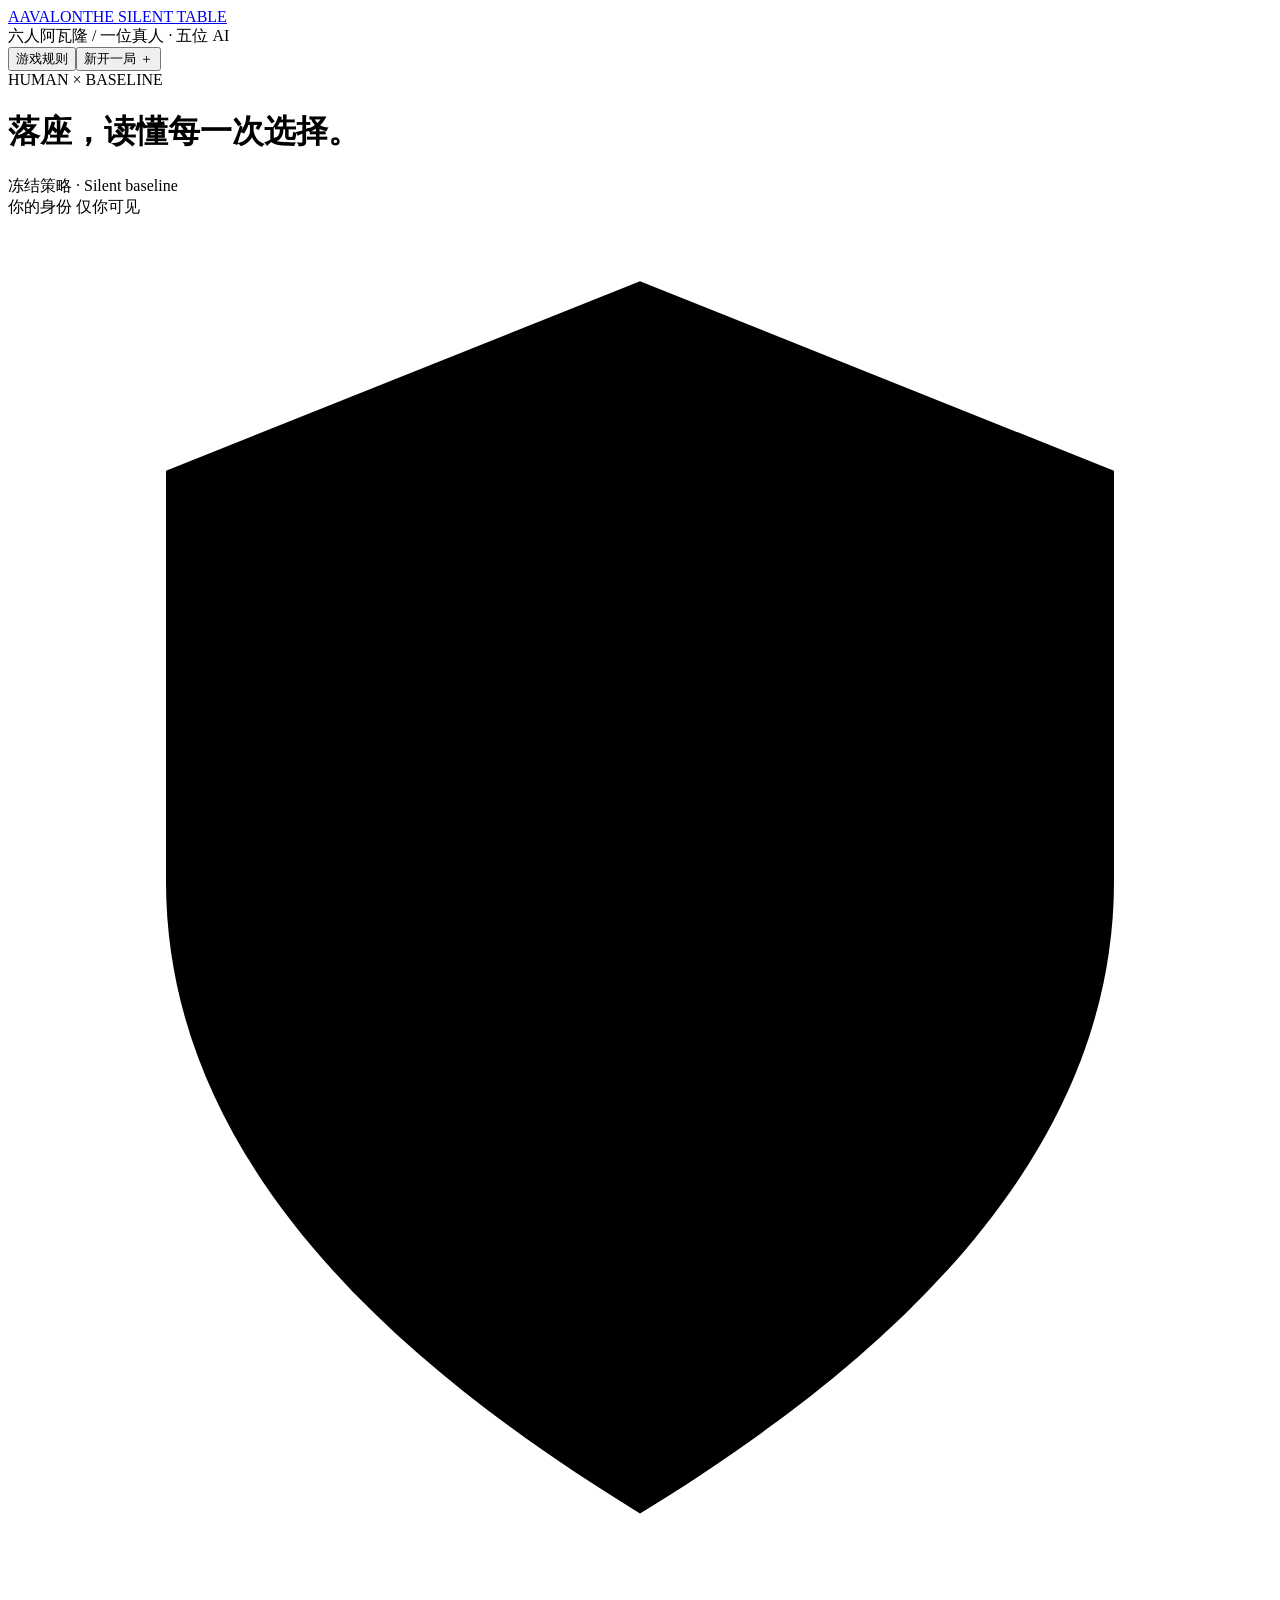
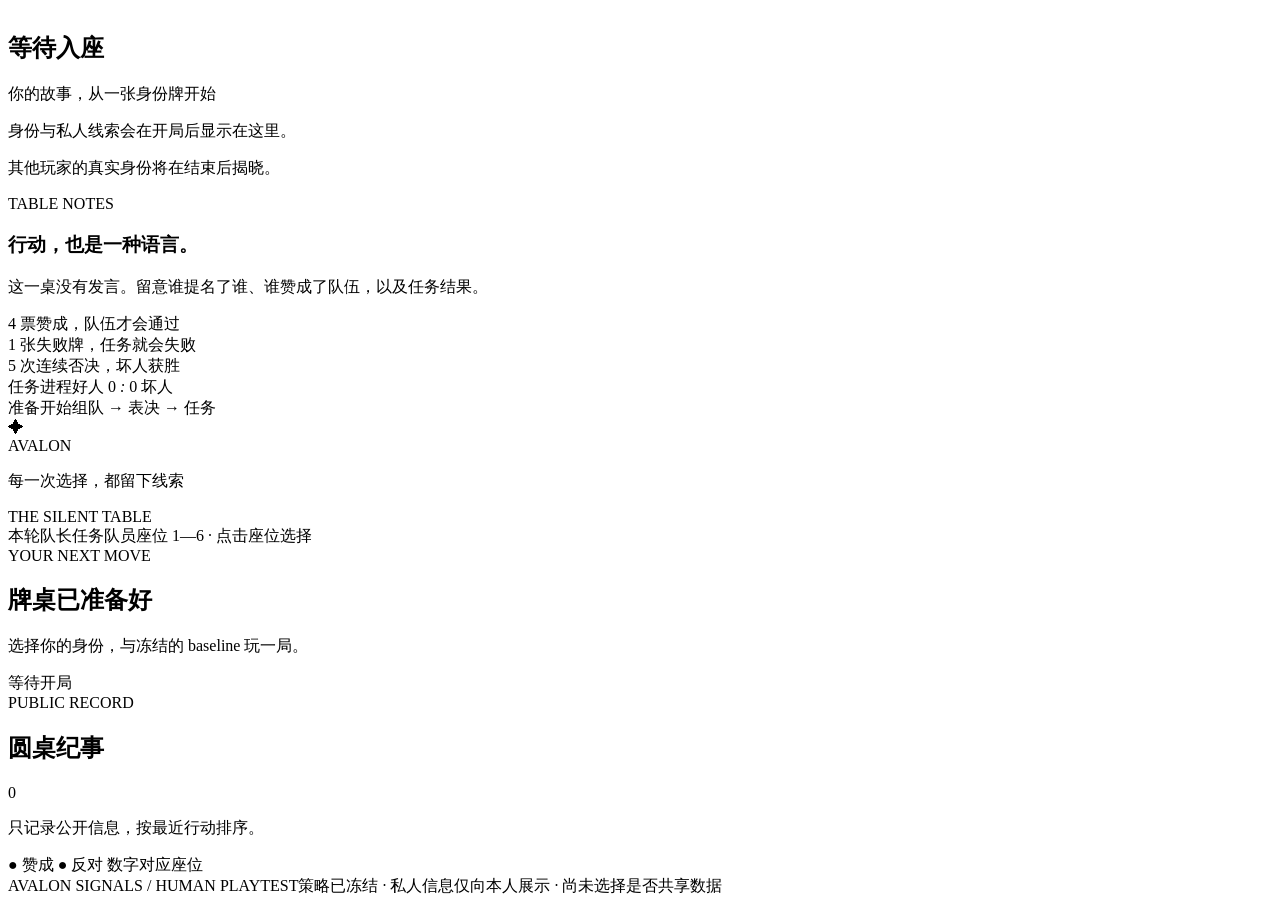
==== web/human/index.html @ 16112265 "Browser table for human playtests with opt-in game logging scripts/play_web.py serves a Chinese brow" ====
<!doctype html>
<html lang="zh-CN">
<head>
  <meta charset="utf-8">
  <meta name="viewport" content="width=device-width, initial-scale=1">
  <title>Avalon · 真人牌桌</title>
  <link rel="stylesheet" href="/style.css">
  <script src="/app.js" defer></script>
</head>
<body>
  <header class="topbar">
    <a class="brand" href="/" aria-label="Avalon 牌桌"><span class="brand-mark">A</span><span>AVALON<span class="brand-sub">THE SILENT TABLE</span></span></a>
    <div class="top-note"><span class="live-dot"></span> 六人阿瓦隆 <span class="divider">/</span> 一位真人 · 五位 AI</div>
    <nav><button class="text-button" id="rules-button">游戏规则</button><button class="outline-button" id="new-button">新开一局 <span>＋</span></button></nav>
  </header>
  <div class="page-heading"><div><span class="eyebrow">HUMAN × BASELINE</span><h1>落座，读懂每一次选择。</h1></div><span class="model-tag" id="model-tag">冻结策略 · Silent baseline</span></div>
  <div class="layout">
    <aside class="left-column">
      <section class="identity panel" id="identity">
        <div class="card-label">你的身份 <span>仅你可见</span></div>
        <div class="role-emblem"><svg viewBox="0 0 80 88" aria-hidden="true"><path d="M40 4 70 16v26c0 19-17 32-30 40C27 74 10 61 10 42V16Z"/><path d="M40 22v37M25 38h30M30 63h20"/></svg></div>
        <h2 id="role-name">等待入座</h2><p class="role-meta" id="role-meta">你的故事，从一张身份牌开始</p>
        <div class="private-knowledge" id="private-info">身份与私人线索会在开局后显示在这里。</div>
        <p class="role-goal" id="role-goal">其他玩家的真实身份将在结束后揭晓。</p>
      </section>
      <section class="guide panel"><span class="eyebrow">TABLE NOTES</span><h3>行动，也是一种语言。</h3><p>这一桌没有发言。留意谁提名了谁、谁赞成了队伍，以及任务结果。</p><div class="guide-rule"><span>4 票</span>赞成，队伍才会通过</div><div class="guide-rule"><span>1 张</span>失败牌，任务就会失败</div><div class="guide-rule"><span>5 次</span>连续否决，坏人获胜</div></section>
    </aside>
    <main>
      <section class="quest-strip panel" aria-label="任务进度"><div class="strip-heading"><span>任务进程</span><span id="score">好人 0 <i>:</i> 0 坏人</span></div><div id="quests" class="quests"></div></section>
      <section class="table-panel panel" aria-label="六人牌桌">
        <div class="table-topline"><span id="round-label">准备开始</span><span id="attempt-label">组队 → 表决 → 任务</span></div>
        <div class="board">
          <div class="table-ring"><div class="table-inside"><span class="table-flower">✦</span><div id="table-title">AVALON</div><p id="table-subtitle">每一次选择，都留下线索</p><div class="selection-count" id="selection-count">THE SILENT TABLE</div></div></div>
          <div id="seats"></div>
        </div>
        <div class="table-legend"><span><i class="legend-leader"></i>本轮队长</span><span><i class="legend-team"></i>任务队员</span><span>座位 1—6 · 点击座位选择</span></div>
      </section>
      <section class="action-panel panel" aria-labelledby="action-title">
        <div id="steps" class="steps"></div>
        <div class="event-banner" id="event-banner" aria-live="polite"></div>
        <div class="action-heading"><div><span class="eyebrow" id="action-kicker">YOUR NEXT MOVE</span><h2 id="action-title">牌桌已准备好</h2><p id="action-hint">选择你的身份，与冻结的 baseline 玩一局。</p></div><span id="turn-badge" class="turn-badge">等待开局</span></div>
        <div id="actions" class="action-buttons"></div>
        <div id="error" class="error" role="alert" hidden></div>
      </section>
    </main>
    <aside class="history-column panel"><div class="history-heading"><div><span class="eyebrow">PUBLIC RECORD</span><h2>圆桌纪事</h2></div><span id="history-count">0</span></div><p class="history-caption">只记录公开信息，按最近行动排序。</p><div id="history" class="history"></div><div class="history-key"><span class="approve-dot">●</span> 赞成 <span class="reject-dot">●</span> 反对 <span>数字对应座位</span></div></aside>
  </div>
  <footer><span>AVALON SIGNALS <span class="divider">/</span> HUMAN PLAYTEST</span><span>策略已冻结 · 私人信息仅向本人展示 · <span id="share-status">尚未选择是否共享数据</span></span></footer>
  <dialog id="setup-dialog">
    <form id="setup-form">
      <span class="eyebrow">TAKE YOUR SEAT</span><h2>加入圆桌</h2><p class="dialog-intro">你掌控一个座位。其余五位玩家，将以训练后的策略回应你的选择。</p>
      <label for="role-select">你的身份</label><select id="role-select"><option value="random">随机身份 · 让命运决定</option><option value="servant">忠臣 · 从公开线索推理</option><option value="merlin">梅林 · 知道坏人，隐藏自己</option><option value="percival">派西维尔 · 分辨两个候选人</option><option value="morgana">莫甘娜 · 隐藏并破坏任务</option><option value="assassin">刺客 · 找到梅林</option></select>
      <div class="form-row"><div><label for="seat-select">你的座位</label><select id="seat-select"><option value="1">1 号座位</option><option value="2">2 号座位</option><option value="3">3 号座位</option><option value="4">4 号座位</option><option value="5">5 号座位</option><option value="6">6 号座位</option></select></div><div><label for="baseline-select">对手模型</label><select id="baseline-select"><option value="0">Baseline · Seed 0</option><option value="1">Baseline · Seed 1</option><option value="2">Baseline · Seed 2</option></select></div></div>
      <fieldset class="consent" id="consent">
        <legend>是否共享本局数据用于研究？</legend>
        <p class="consent-text">这是 CS7329 课程项目的真人测试。若同意，本局结束后会保存你的每一步选择、用时和完整对局记录（含全部身份），以随机匿名编号标记；不记录姓名、IP 或浏览器信息，仅用于分析真人与 AI 的对局。中途退出的对局不保存。不同意也可以照常游戏。</p>
        <label class="consent-option"><input type="radio" name="share" value="yes" required> 同意共享本局数据</label>
        <label class="consent-option"><input type="radio" name="share" value="no" required> 不共享，只玩游戏</label>
      </fieldset>
      <p class="setup-note">无发言阶段。可以自由选择角色，模型不会继续训练。新开一局会替换当前对局。</p>
      <p id="setup-error" class="error" role="alert" hidden></p>
      <button class="primary-button full-width" id="start-button" type="submit">入座，开始游戏 <span>→</span></button><button type="button" class="text-button full-width" id="cancel-setup" hidden>返回当前牌桌</button>
    </form>
  </dialog>
  <dialog id="rules-dialog"><span class="eyebrow">HOW TO PLAY</span><h2>六人，一场无声的博弈。</h2><div class="rules-content"><h3>阵营与目标</h3><p>好人：梅林、派西维尔、两位忠臣。坏人：莫甘娜、刺客。三次任务失败或连续五次否决，坏人获胜。三次任务成功后，刺客仍可通过刺中梅林取胜。</p><h3>每轮如何行动</h3><ol><li><b>组队：</b>轮到你当队长时，点击座位，再确认队伍。五次任务依次需要 2、3、4、3、4 人。</li><li><b>表决：</b>点击赞成或反对，所有投票一起公布。至少四票赞成才通过。</li><li><b>出牌：</b>任务成员秘密出牌。好人只能出成功；坏人可出成功或失败。任意一张失败牌就会令任务失败。</li><li><b>刺杀：</b>你是刺客时，点击目标座位并确认。</li></ol><h3>谁知道什么</h3><p>梅林知道两名坏人；坏人互相认识；派西维尔看到梅林与莫甘娜的候选座位，但不知道谁是谁。忠臣只有公开信息。</p><p>未轮到你时，点击「继续」观察 AI 行动。结束后可以下载包含完整身份的复盘。</p></div><button id="close-rules" class="primary-button full-width">明白了，回到圆桌</button></dialog>
</body>
</html>
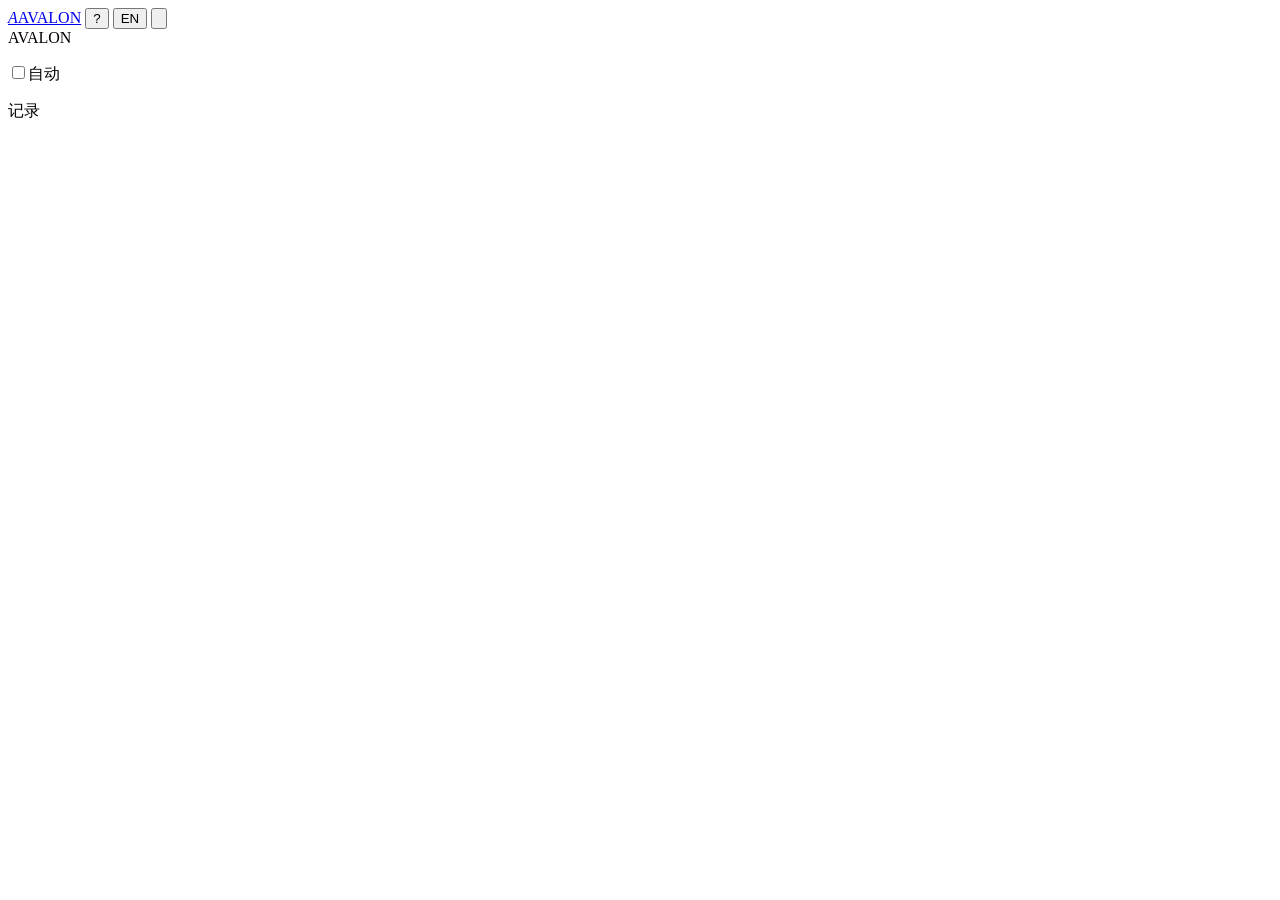
==== commit 6d5ffbc8: "Study site: human table and assassin advisor on one page, zh/en scripts/study_site.py serves one por" ====
--- a/web/human/index.html
+++ b/web/human/index.html
@@ -2,66 +2,56 @@
 <html lang="zh-CN">
 <head>
   <meta charset="utf-8">
-  <meta name="viewport" content="width=device-width, initial-scale=1">
-  <title>Avalon · 真人牌桌</title>
-  <link rel="stylesheet" href="/style.css">
-  <script src="/app.js" defer></script>
+  <meta name="viewport" content="width=device-width, initial-scale=1, viewport-fit=cover">
+  <title>人机对局 · Avalon</title>
+  <link rel="stylesheet" href="/ui.css">
+  <script src="/i18n.js"></script>
+  <script src="app.js" defer></script>
 </head>
-<body>
-  <header class="topbar">
-    <a class="brand" href="/" aria-label="Avalon 牌桌"><span class="brand-mark">A</span><span>AVALON<span class="brand-sub">THE SILENT TABLE</span></span></a>
-    <div class="top-note"><span class="live-dot"></span> 六人阿瓦隆 <span class="divider">/</span> 一位真人 · 五位 AI</div>
-    <nav><button class="text-button" id="rules-button">游戏规则</button><button class="outline-button" id="new-button">新开一局 <span>＋</span></button></nav>
+<body data-title="mode.play">
+  <header class="bar">
+    <a class="logo" href="/"><i>A</i>AVALON</a>
+    <button class="ibtn" id="rules-btn" data-t-label="rules">?</button>
+    <button class="ibtn" data-lang-toggle aria-label="Language">EN</button>
+    <button class="ibtn" id="new-btn" data-t-label="newGame"><svg viewBox="0 0 24 24"><path d="M12 5v14M5 12h14"/></svg></button>
   </header>
-  <div class="page-heading"><div><span class="eyebrow">HUMAN × BASELINE</span><h1>落座，读懂每一次选择。</h1></div><span class="model-tag" id="model-tag">冻结策略 · Silent baseline</span></div>
-  <div class="layout">
-    <aside class="left-column">
-      <section class="identity panel" id="identity">
-        <div class="card-label">你的身份 <span>仅你可见</span></div>
-        <div class="role-emblem"><svg viewBox="0 0 80 88" aria-hidden="true"><path d="M40 4 70 16v26c0 19-17 32-30 40C27 74 10 61 10 42V16Z"/><path d="M40 22v37M25 38h30M30 63h20"/></svg></div>
-        <h2 id="role-name">等待入座</h2><p class="role-meta" id="role-meta">你的故事，从一张身份牌开始</p>
-        <div class="private-knowledge" id="private-info">身份与私人线索会在开局后显示在这里。</div>
-        <p class="role-goal" id="role-goal">其他玩家的真实身份将在结束后揭晓。</p>
-      </section>
-      <section class="guide panel"><span class="eyebrow">TABLE NOTES</span><h3>行动，也是一种语言。</h3><p>这一桌没有发言。留意谁提名了谁、谁赞成了队伍，以及任务结果。</p><div class="guide-rule"><span>4 票</span>赞成，队伍才会通过</div><div class="guide-rule"><span>1 张</span>失败牌，任务就会失败</div><div class="guide-rule"><span>5 次</span>连续否决，坏人获胜</div></section>
+
+  <main class="wrap grid">
+    <section class="card">
+      <div class="track"><div class="quests" id="quests"></div><div class="tries" id="tries"></div></div>
+      <div class="ring" id="ring"><div class="center"><div class="big" id="c-big">AVALON</div><div class="sub" id="c-sub"></div></div></div>
+      <p class="event" id="event"></p>
+      <div class="dock sticky" id="dock"></div>
+      <p class="err" id="err" hidden></p>
+      <div class="center-row"><label class="switch"><input type="checkbox" id="auto"><span data-t="auto">自动</span></label></div>
+    </section>
+    <aside class="stack">
+      <section class="card me" id="me"></section>
+      <section class="card"><p class="label" data-t="log">记录</p><div id="log"></div></section>
     </aside>
-    <main>
-      <section class="quest-strip panel" aria-label="任务进度"><div class="strip-heading"><span>任务进程</span><span id="score">好人 0 <i>:</i> 0 坏人</span></div><div id="quests" class="quests"></div></section>
-      <section class="table-panel panel" aria-label="六人牌桌">
-        <div class="table-topline"><span id="round-label">准备开始</span><span id="attempt-label">组队 → 表决 → 任务</span></div>
-        <div class="board">
-          <div class="table-ring"><div class="table-inside"><span class="table-flower">✦</span><div id="table-title">AVALON</div><p id="table-subtitle">每一次选择，都留下线索</p><div class="selection-count" id="selection-count">THE SILENT TABLE</div></div></div>
-          <div id="seats"></div>
-        </div>
-        <div class="table-legend"><span><i class="legend-leader"></i>本轮队长</span><span><i class="legend-team"></i>任务队员</span><span>座位 1—6 · 点击座位选择</span></div>
-      </section>
-      <section class="action-panel panel" aria-labelledby="action-title">
-        <div id="steps" class="steps"></div>
-        <div class="event-banner" id="event-banner" aria-live="polite"></div>
-        <div class="action-heading"><div><span class="eyebrow" id="action-kicker">YOUR NEXT MOVE</span><h2 id="action-title">牌桌已准备好</h2><p id="action-hint">选择你的身份，与冻结的 baseline 玩一局。</p></div><span id="turn-badge" class="turn-badge">等待开局</span></div>
-        <div id="actions" class="action-buttons"></div>
-        <div id="error" class="error" role="alert" hidden></div>
-      </section>
-    </main>
-    <aside class="history-column panel"><div class="history-heading"><div><span class="eyebrow">PUBLIC RECORD</span><h2>圆桌纪事</h2></div><span id="history-count">0</span></div><p class="history-caption">只记录公开信息，按最近行动排序。</p><div id="history" class="history"></div><div class="history-key"><span class="approve-dot">●</span> 赞成 <span class="reject-dot">●</span> 反对 <span>数字对应座位</span></div></aside>
-  </div>
-  <footer><span>AVALON SIGNALS <span class="divider">/</span> HUMAN PLAYTEST</span><span>策略已冻结 · 私人信息仅向本人展示 · <span id="share-status">尚未选择是否共享数据</span></span></footer>
-  <dialog id="setup-dialog">
+  </main>
+
+  <dialog id="setup">
     <form id="setup-form">
-      <span class="eyebrow">TAKE YOUR SEAT</span><h2>加入圆桌</h2><p class="dialog-intro">你掌控一个座位。其余五位玩家，将以训练后的策略回应你的选择。</p>
-      <label for="role-select">你的身份</label><select id="role-select"><option value="random">随机身份 · 让命运决定</option><option value="servant">忠臣 · 从公开线索推理</option><option value="merlin">梅林 · 知道坏人，隐藏自己</option><option value="percival">派西维尔 · 分辨两个候选人</option><option value="morgana">莫甘娜 · 隐藏并破坏任务</option><option value="assassin">刺客 · 找到梅林</option></select>
-      <div class="form-row"><div><label for="seat-select">你的座位</label><select id="seat-select"><option value="1">1 号座位</option><option value="2">2 号座位</option><option value="3">3 号座位</option><option value="4">4 号座位</option><option value="5">5 号座位</option><option value="6">6 号座位</option></select></div><div><label for="baseline-select">对手模型</label><select id="baseline-select"><option value="0">Baseline · Seed 0</option><option value="1">Baseline · Seed 1</option><option value="2">Baseline · Seed 2</option></select></div></div>
-      <fieldset class="consent" id="consent">
-        <legend>是否共享本局数据用于研究？</legend>
-        <p class="consent-text">这是 CS7329 课程项目的真人测试。若同意，本局结束后会保存你的每一步选择、用时和完整对局记录（含全部身份），以随机匿名编号标记；不记录姓名、IP 或浏览器信息，仅用于分析真人与 AI 的对局。中途退出的对局不保存。不同意也可以照常游戏。</p>
-        <label class="consent-option"><input type="radio" name="share" value="yes" required> 同意共享本局数据</label>
-        <label class="consent-option"><input type="radio" name="share" value="no" required> 不共享，只玩游戏</label>
-      </fieldset>
-      <p class="setup-note">无发言阶段。可以自由选择角色，模型不会继续训练。新开一局会替换当前对局。</p>
-      <p id="setup-error" class="error" role="alert" hidden></p>
-      <button class="primary-button full-width" id="start-button" type="submit">入座，开始游戏 <span>→</span></button><button type="button" class="text-button full-width" id="cancel-setup" hidden>返回当前牌桌</button>
+      <h2 data-t="setup.title">新的一局</h2>
+      <div class="row"><p class="label" data-t="setup.role">身份</p><div class="chips" id="role-chips"></div></div>
+      <div class="row"><p class="label" data-t="setup.seat">座位</p><div class="chips" id="seat-chips"></div></div>
+      <div class="row"><p class="label" data-t="setup.ai">对手模型</p><div class="chips" id="ai-chips"></div></div>
+      <div class="row"><p class="label" data-t="setup.share">共享本局数据</p><div class="chips" id="share-chips"></div></div>
+      <p class="err" id="setup-err" hidden></p>
+      <div class="actions">
+        <button type="button" class="btn ghost" id="cancel" data-t="cancel">取消</button>
+        <button type="submit" class="btn primary wide" id="start" data-t="start">开始</button>
+      </div>
     </form>
   </dialog>
-  <dialog id="rules-dialog"><span class="eyebrow">HOW TO PLAY</span><h2>六人，一场无声的博弈。</h2><div class="rules-content"><h3>阵营与目标</h3><p>好人：梅林、派西维尔、两位忠臣。坏人：莫甘娜、刺客。三次任务失败或连续五次否决，坏人获胜。三次任务成功后，刺客仍可通过刺中梅林取胜。</p><h3>每轮如何行动</h3><ol><li><b>组队：</b>轮到你当队长时，点击座位，再确认队伍。五次任务依次需要 2、3、4、3、4 人。</li><li><b>表决：</b>点击赞成或反对，所有投票一起公布。至少四票赞成才通过。</li><li><b>出牌：</b>任务成员秘密出牌。好人只能出成功；坏人可出成功或失败。任意一张失败牌就会令任务失败。</li><li><b>刺杀：</b>你是刺客时，点击目标座位并确认。</li></ol><h3>谁知道什么</h3><p>梅林知道两名坏人；坏人互相认识；派西维尔看到梅林与莫甘娜的候选座位，但不知道谁是谁。忠臣只有公开信息。</p><p>未轮到你时，点击「继续」观察 AI 行动。结束后可以下载包含完整身份的复盘。</p></div><button id="close-rules" class="primary-button full-width">明白了，回到圆桌</button></dialog>
+
+  <dialog id="rules">
+    <h2 data-t="rules">规则</h2>
+    <ol class="rules">
+      <li data-t="rules.1"></li><li data-t="rules.2"></li><li data-t="rules.3"></li><li data-t="rules.4"></li><li data-t="rules.5"></li>
+    </ol>
+    <div class="actions"><button class="btn primary wide" id="rules-ok" data-t="ok">知道了</button></div>
+  </dialog>
 </body>
 </html>
